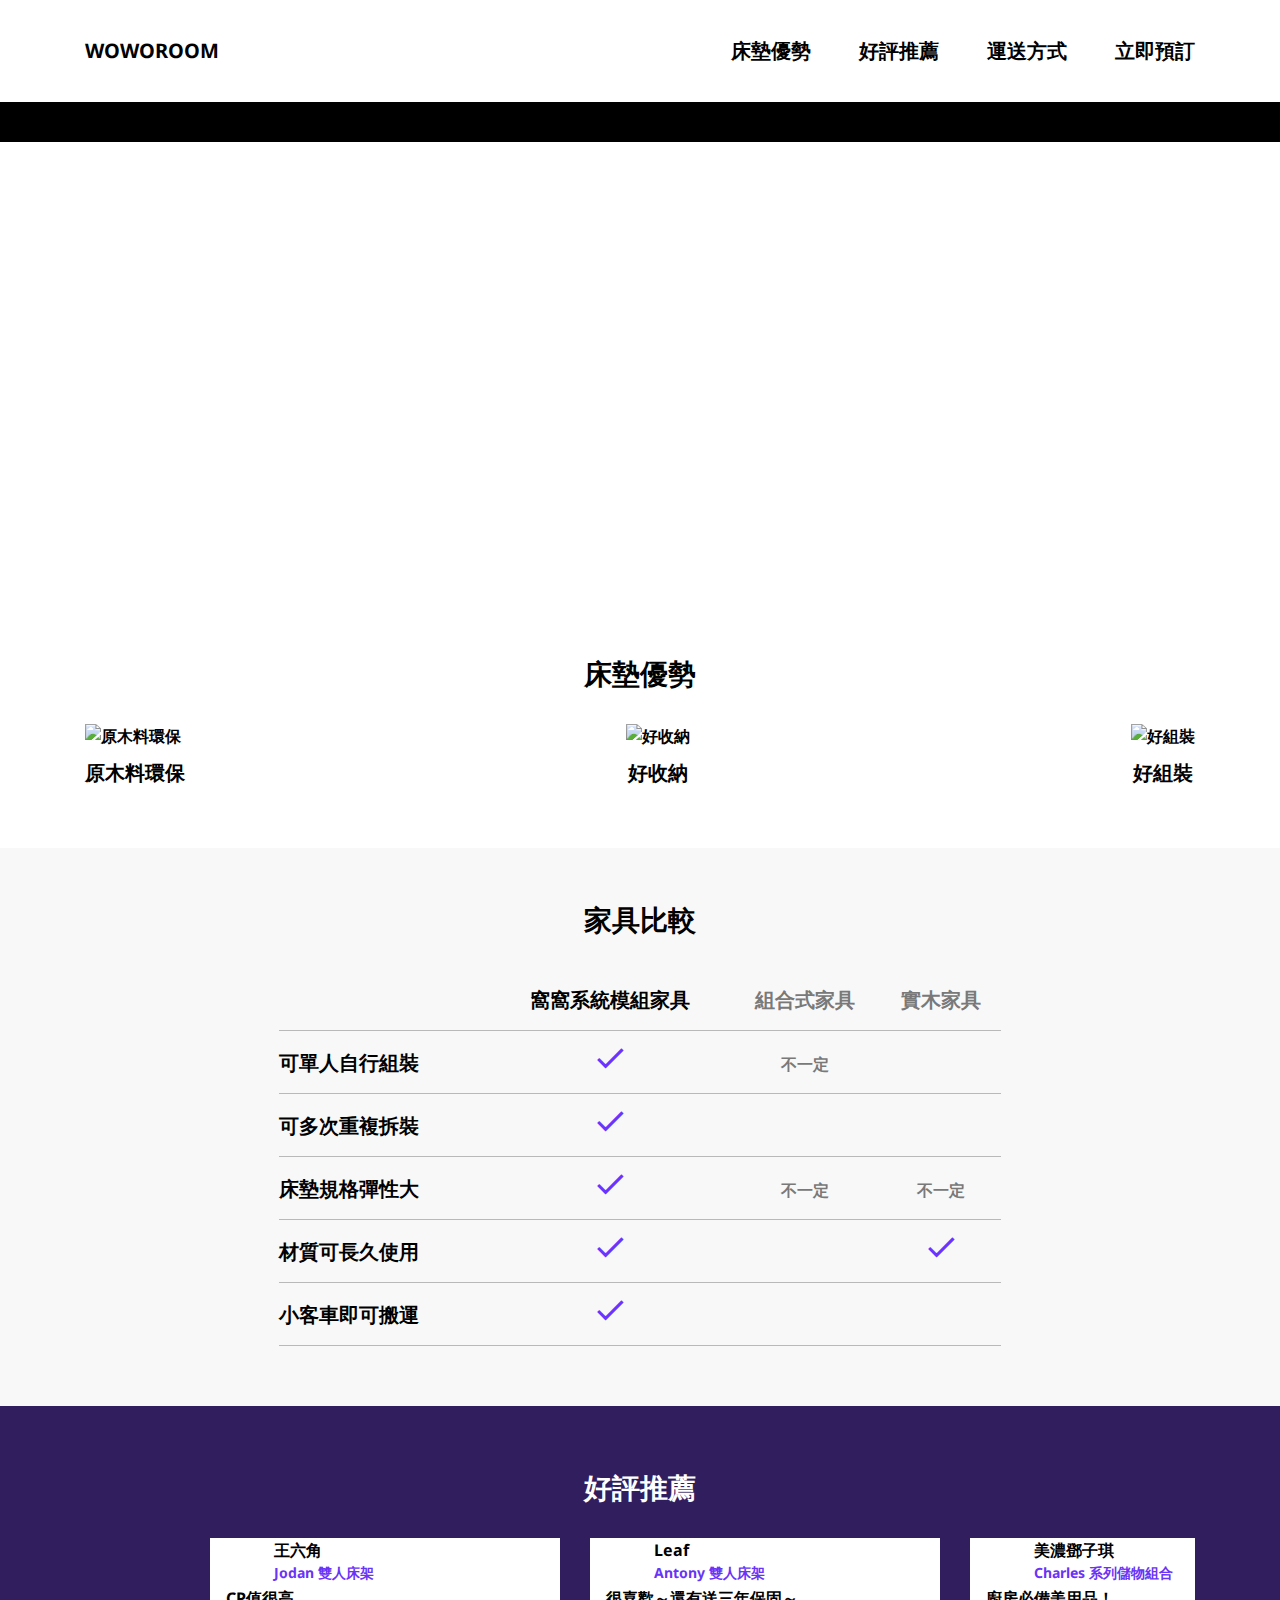
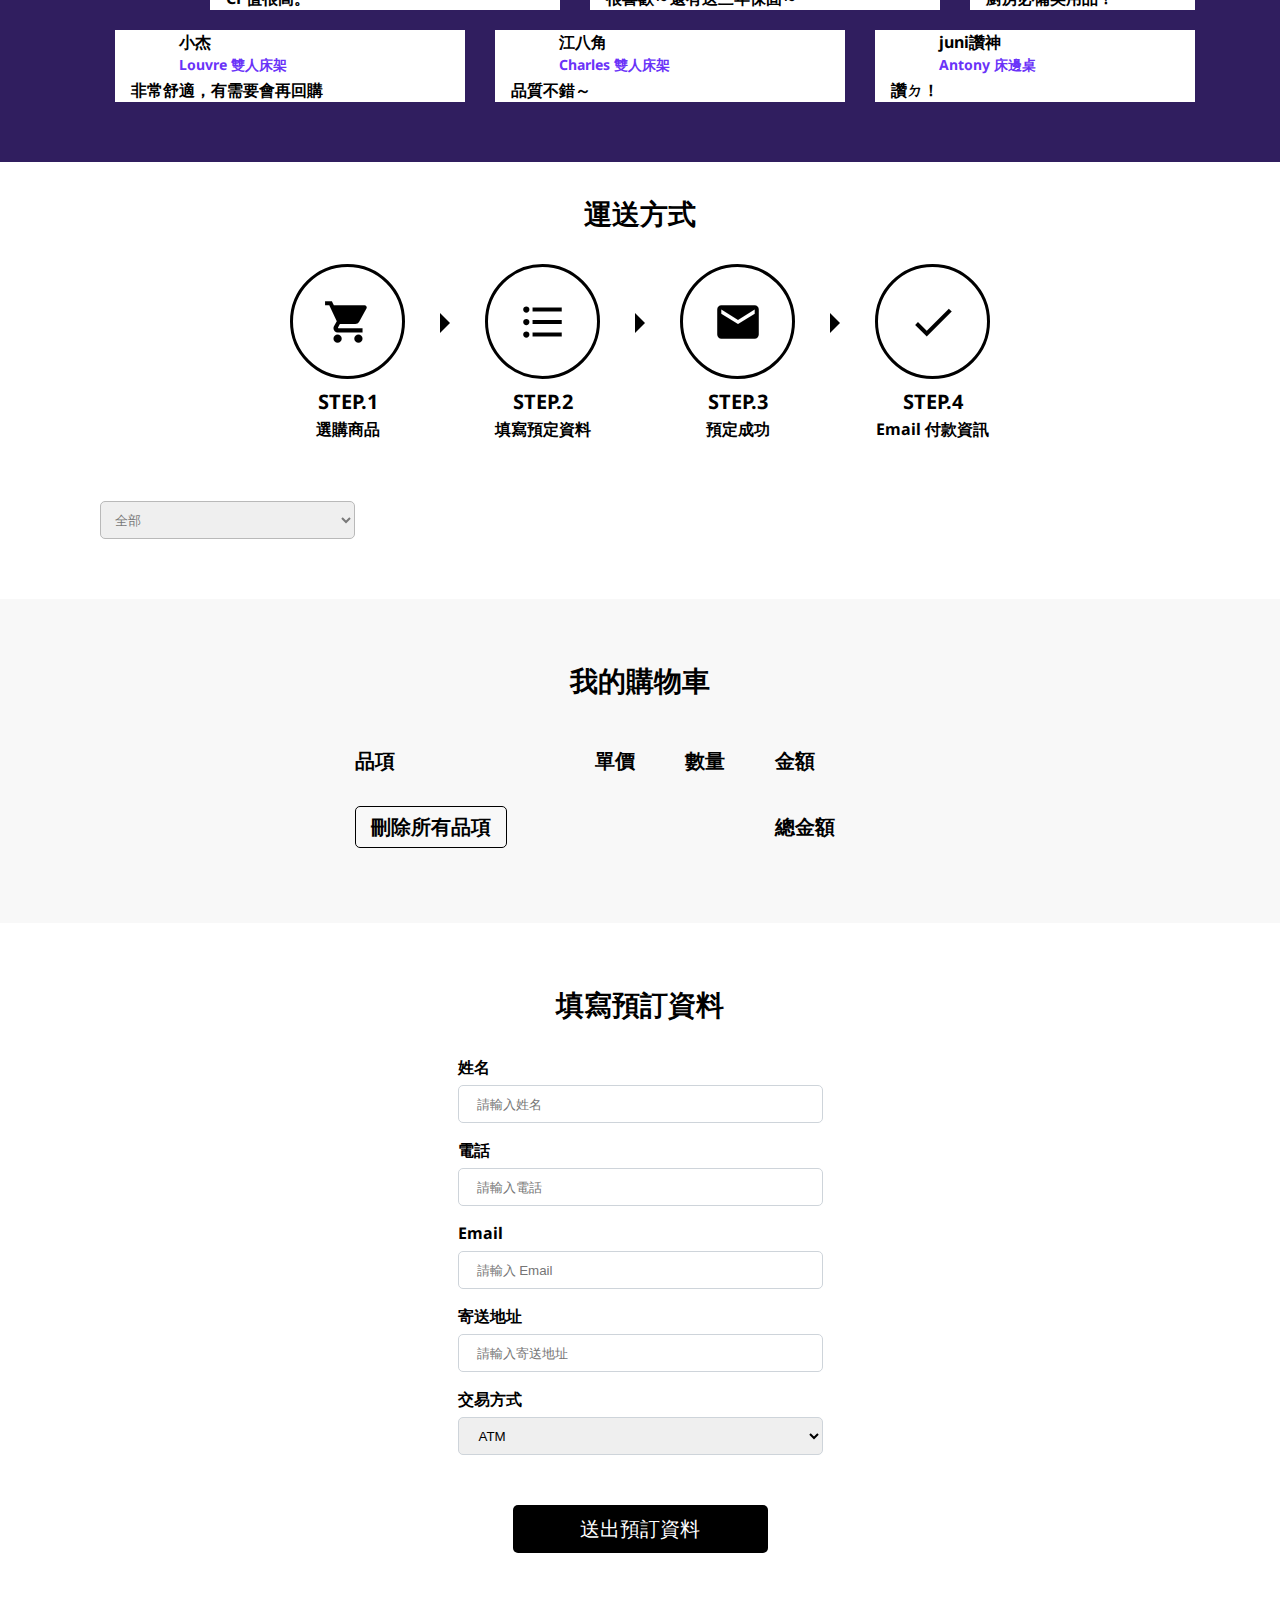
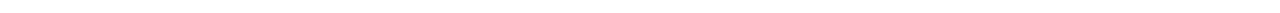
==== index.html @ 796ab6d7 "git push" ====
<!DOCTYPE html>
<html lang="en">
<head>
  <meta charset="UTF-8">
  <meta http-equiv="X-UA-Compatible" content="IE=edge">
  <meta name="viewport" content="width=device-width, initial-scale=1.0">
  <title>Document</title>
<link rel="preconnect" href="https://fonts.gstatic.com">
<link href="https://fonts.googleapis.com/css2?family=Noto+Sans&display=swap" rel="stylesheet">
<link rel="stylesheet" href="https://fonts.googleapis.com/icon?family=Material+Icons">
<script src="https://cdn.jsdelivr.net/npm/axios/dist/axios.min.js"></script>
<script src="//cdnjs.cloudflare.com/ajax/libs/validate.js/0.13.1/validate.min.js"></script>
<link rel="stylesheet" href="./css/style.css">
</head>
  <body>
  <nav class="topBar">
    <div class="wrap">
      <h1><a href="#" class="logo">WOWOROOM</a></h1>
      <span class="material-icons menuToggle">
        menu
      </span>
      <ul class="topBar-menu">
        <li><a href="#bedAdvantage">床墊優勢</a></li>
        <li><a href="#recommendation">好評推薦</a></li>
        <li><a href="#transport">運送方式</a></li>
        <li><a href="#orderInfo">立即預訂</a></li>
      </ul>
    </div>
  </nav>
  <section class="wrap" id="bedAdvantage">
    <div class="banner">
      <h2 class="banner-text">窩窩家居<br>跟您一起品味生活</h2>
    </div>
    <h3 class="section-title">床墊優勢</h3>
    <ul class="bedAdvantage">
      <li>
        <img class="bedAdvantage-img" src="https://i.imgur.com/tR426y5.png" alt="原木料環保">
        <p class="bedAdvantage-text">原木料環保</p>
      </li>
      <li>
        <img class="bedAdvantage-img" src="https://i.imgur.com/Fd2MiBb.png" alt="好收納">
        <p class="bedAdvantage-text">好收納</p>
      </li>
      <li>
        <img class="bedAdvantage-img"
          src="https://github.com/hexschool/js-training/blob/main/%E7%AC%AC%E4%B9%9D%E9%80%B1%E4%B8%BB%E7%B7%9A%E4%BB%BB%E5%8B%99%E5%9C%96%E5%BA%AB/5n1uTFh.png?raw=true"
          alt="好組裝">
        <p class="bedAdvantage-text">好組裝</p>
      </li>
    </ul>
  </section>
  <section class="furniture-compare">
    <div class="wrap">
      <h3 class="section-title">家具比較</h3>
      <div class="overflowWrap">
        <table class="compare-table">
          <thead>
            <tr>
              <th></th>
              <th>窩窩系統模組家具</th>
              <th class="text-muted">組合式家具</th>
              <th class="text-muted">實木家具</th>
            </tr>
          </thead>
          <tr>
            <td>可單人自行組裝</td>
            <td><span class="material-icons">done</span></td>
            <td class="text-muted">不一定</td>
            <td></td>
          </tr>
          <tr>
            <td>可多次重複拆裝</td>
            <td><span class="material-icons">done</span></td>
            <td></td>
            <td></td>
          </tr>
          <tr>
            <td>床墊規格彈性大</td>
            <td><span class="material-icons">done</span></td>
            <td class="text-muted">不一定</td>
            <td class="text-muted">不一定</td>
          </tr>
          <tr>
            <td>材質可長久使用</td>
            <td><span class="material-icons">done</span></td>
            <td></td>
            <td><span class="material-icons">done</span></td>
          </tr>
          <tr>
            <td>小客車即可搬運</td>
            <td><span class="material-icons">done</span></td>
            <td></td>
            <td></td>
          </tr>
        </table>
      </div>
    </div>
  </section>
  <section class="recommendation" id="recommendation">
    <div class="wrap">
      <h3 class="section-title">好評推薦</h3>
      <div class="recommendation-wall">
        <ul class="gallery-top">
          <li class="recommendation-card">
            <img src="https://i.imgur.com/cXcOLhu.png" alt="">
            <div class="recommend-content">
              <div class="recommend-img">
                <img src="https://i.imgur.com/I9L7WOr.png" alt="">
                <div>
                  <p>王六角</p>
                  <p class="recommend-text">Jodan 雙人床架</p>
                </div>
              </div>
              <p>CP值很高。</p>
            </div>
          </li>
          <li class="recommendation-card">
            <img src="https://i.imgur.com/BefHmH2.png" alt="">
            <div class="recommend-content">
              <div class="recommend-img">
                <img src="https://i.imgur.com/CUFGfay.png" alt="">
                <div>
                  <p>Leaf</p>
                  <p class="recommend-text">Antony 雙人床架</p>
                </div>
              </div>
              <p>很喜歡～還有送三年保固～</p>
            </div>
          </li>
          <li class="recommendation-card">
            <img
              src="https://github.com/hexschool/js-training/blob/main/%E7%AC%AC%E4%B9%9D%E9%80%B1%E4%B8%BB%E7%B7%9A%E4%BB%BB%E5%8B%99%E5%9C%96%E5%BA%AB/3IATkJG.png?raw=true"
              alt="">
            <div class="recommend-content">
              <div class="recommend-img">
                <img src="https://i.imgur.com/8WwZsLS.png" alt="">
                <div>
                  <p>美濃鄧子琪</p>
                  <p class="recommend-text">Charles 系列儲物組合</p>
                </div>
              </div>
              <p>廚房必備美用品！</p>
            </div>
          </li>
          <li class="recommendation-card">
            <img src="https://i.imgur.com/HvT3zlU.png" alt="">
            <div class="recommend-content">
              <div class="recommend-img">
                <img src="https://i.imgur.com/NycuPVy.png" alt="">
                <div>
                  <p>isRaynotArray</p>
                  <p class="recommend-text">Antony 雙人床架</p>
                </div>
              </div>
              <p>物超所值!</p>
            </div>
          </li>
          <li class="recommendation-card">
            <img src="https://i.imgur.com/Ed7bxLr.png" alt="">
            <div class="recommend-content">
              <div class="recommend-img">
                <img src="https://i.imgur.com/zdFOQIv.png" alt="">
                <div>
                  <p>程鮭魚</p>
                  <p class="recommend-text">Louvre 雙人床架</p>
                </div>
              </div>
              <p>租屋用剛剛好</p>
            </div>
          </li>
        </ul>
        <ul class="gallery-bottom">
          <li class="recommendation-card">
            <img src="https://i.imgur.com/BefHmH2.png" alt="">
            <div class="recommend-content">
              <div class="recommend-img">
                <img src="https://i.imgur.com/W7fyzp2.png" alt="">
                <div>
                  <p>小杰</p>
                  <p class="recommend-text">Louvre 雙人床架</p>
                </div>
              </div>
              <p>非常舒適，有需要會再回購</p>
            </div>
          </li>
          <li class="recommendation-card">
            <img src="https://i.imgur.com/mjA01Tk.png" alt="">
            <div class="recommend-content">
              <div class="recommend-img">
                <img
                  src="https://github.com/hexschool/js-training/blob/main/%E7%AC%AC%E4%B9%9D%E9%80%B1%E4%B8%BB%E7%B7%9A%E4%BB%BB%E5%8B%99%E5%9C%96%E5%BA%AB/8O1cOnG.png?raw=true"
                  alt="">
                <div>
                  <p>江八角</p>
                  <p class="recommend-text">Charles 雙人床架</p>
                </div>
              </div>
              <p>品質不錯～</p>
            </div>
          </li>
          <li class="recommendation-card">
            <img src="https://i.imgur.com/npA3DgP.png" alt="">
            <div class="recommend-content">
              <div class="recommend-img">
                <img src="https://i.imgur.com/C0NDvSA.png" alt="">
                <div>
                  <p>juni讚神</p>
                  <p class="recommend-text">Antony 床邊桌</p>
                </div>
              </div>
              <p>讚ㄉ！</p>
            </div>
          </li>
          <li class="recommendation-card">
            <img src="https://i.imgur.com/Ed7bxLr.png" alt="">
            <div class="recommend-content">
              <div class="recommend-img">
                <img src="https://i.imgur.com/hUsTZDm.png" alt="">
                <div>
                  <p>久安說安安</p>
                  <p class="recommend-text">Antony 單人床架</p>
                </div>
              </div>
              <p>一個躺剛剛好。</p>
            </div>
          </li>
          <li class="recommendation-card">
            <img src="https://i.imgur.com/mjA01Tk.png" alt="">
            <div class="recommend-content">
              <div class="recommend-img">
                <img
                  src="https://github.com/hexschool/js-training/blob/main/%E7%AC%AC%E4%B9%9D%E9%80%B1%E4%B8%BB%E7%B7%9A%E4%BB%BB%E5%8B%99%E5%9C%96%E5%BA%AB/3ako6QX.png?raw=true"
                  alt="">
                <div>
                  <p>PeiQun</p>
                  <p class="recommend-text">Antony 雙人床架</p>
                </div>
              </div>
              <p>睡起來很舒適</p>
            </div>
          </li>
        </ul>
      </div>
    </div>
  </section>
  <section class="transport" id="transport">
    <h3 class="section-title">運送方式</h3>
    <ul class="transport-intro">
      <li class="transport-card">
        <div class="cardImg">
          <span class="material-icons">
            shopping_cart
          </span>
        </div>
        <h4>STEP.1</h4>
        <p>選購商品</p>
      </li>
      <li class="transport-card">
        <div class="cardImg">
          <span class="material-icons">
            format_list_bulleted
          </span>
        </div>
        <h4>STEP.2</h4>
        <p>填寫預定資料</p>
      </li>
      <li class="transport-card">
        <div class="cardImg">
          <span class="material-icons">
            local_post_office
          </span>
        </div>
        <h4>STEP.3</h4>
        <p>預定成功</p>
      </li>
      <li class="transport-card">
        <div class="cardImg">
          <span class="material-icons">
            done
          </span>
        </div>
        <h4>STEP.4</h4>
        <p>Email 付款資訊</p>
      </li>
    </ul>
  </section>
  <section class="wrap productDisplay">
    <select name="" class="productSelect">
      <option value="全部" selected>全部</option>
      <option value="床架">床架</option>
      <option value="收納">收納</option>
      <option value="窗簾">窗簾</option>
    </select>
    <ul class="productWrap">
      <img src="" alt="">
    </ul>
  </section>
  <section class="shoppingCart">
    <h3 class="section-title">我的購物車</h3>
    <div class="overflowWrap">
      <table class="shoppingCart-table">
        <thead>
          <tr>
            <th width="40%">品項</th>
            <th width="15%">單價</th>
            <th width="15%">數量</th>
            <th width="15%">金額</th>
            <th width="15%"></th>
          </tr>
        </thead>
        <tbody class="tbody">
          </tbody>
          <td>
            <a href="#" class="discardAllBtn">刪除所有品項</a>
          </td>
          <td></td>
          <td></td>
          <td>
            <p>總金額</p>
          </td>
          <td class="totalPrice"></td>
        </tr>
      
      </table>
    </div>
  </section>
  <section class="orderInfo wrap" id="orderInfo">
    <h3 class="section-title">填寫預訂資料</h3>
    <form action="" class="orderInfo-form">
      <div class="orderInfo-formGroup">
        <label for="customerName" class="orderInfo-label">姓名</label>
        <div class="orderInfo-inputWrap">
          <input type="text" class="orderInfo-input" id="customerName" placeholder="請輸入姓名" name="姓名">
          <p class="orderInfo-message" data-message="姓名"></p>
        </div>
      </div>
      <div class="orderInfo-formGroup">
        <label for="customerPhone" class="orderInfo-label">電話</label>
        <div class="orderInfo-inputWrap">
          <input type="tel" class="orderInfo-input" id="customerPhone" placeholder="請輸入電話" name="電話">
          <p class="orderInfo-message" data-message="電話"></p>
        </div>
      </div>
      <div class="orderInfo-formGroup">
        <label for="customerEmail" class="orderInfo-label">Email</label>
        <div class="orderInfo-inputWrap">
          <input type="email" class="orderInfo-input" id="customerEmail" placeholder="請輸入 Email" name="信箱">
          <p class="orderInfo-message" data-message="信箱"></p>
        </div>
      </div>
      <div class="orderInfo-formGroup">
        <label for="customerAddress" class="orderInfo-label">寄送地址</label>
        <div class="orderInfo-inputWrap">
          <input type="text" class="orderInfo-input" id="customerAddress" placeholder="請輸入寄送地址" name="寄送地址">
          <p class="orderInfo-message" data-message="寄送地址"></p>
        </div>
      </div>
      <div class="orderInfo-formGroup">
        <label for="tradeWay" class="orderInfo-label">交易方式</label>
        <div class="orderInfo-inputWrap">
          <select id="tradeWay" class="orderInfo-input" name="交易方式">
            <option value="ATM" selected>ATM</option>
            <option value="信用卡">信用卡</option>
            <option value="超商付款">超商付款</option>
          </select>
        </div>
      </div>
      <input type="submit" value="送出預訂資料" class="orderInfo-btn">
    </form>
  </section>
  </body>
  <script src="./js/index-animation.js"></script>
  <script src="./js/config.js"></script>
  <script src="./js/all.js"></script>
  
</html>
---- css/style.css ----
/* http://meyerweb.com/eric/tools/css/reset/ 
   v2.0 | 20110126
   License: none (public domain)
*/
html, body, div, span, applet, object, iframe,
h1, h2, h3, h4, h5, h6, p, blockquote, pre,
a, abbr, acronym, address, big, cite, code,
del, dfn, em, img, ins, kbd, q, s, samp,
small, strike, strong, sub, sup, tt, var,
b, u, i, center,
dl, dt, dd, ol, ul, li,
fieldset, form, label, legend,
table, caption, tbody, tfoot, thead, tr, th, td,
article, aside, canvas, details, embed,
figure, figcaption, footer, header, hgroup,
menu, nav, output, ruby, section, summary,
time, mark, audio, video {
  margin: 0;
  padding: 0;
  border: 0;
  font-size: 100%;
  font: inherit;
  vertical-align: baseline;
}

/* HTML5 display-role reset for older browsers */
article, aside, details, figcaption, figure,
footer, header, hgroup, menu, nav, section {
  display: block;
}

body {
  line-height: 1;
}

ol, ul {
  list-style: none;
}

blockquote, q {
  quotes: none;
}

blockquote:before, blockquote:after,
q:before, q:after {
  content: '';
  content: none;
}

table {
  border-collapse: collapse;
  border-spacing: 0;
}

*, *::after, *::before {
  -webkit-box-sizing: border-box;
          box-sizing: border-box;
  -webkit-transition: all .2s;
  transition: all .2s;
}

html, body {
  line-height: 1.5;
}

img {
  max-width: 100%;
  display: block;
}

body {
  font-family: 'Noto Sans', sans-serif;
  font-weight: bold;
}

.wrap {
  max-width: 1110px;
  margin: 0 auto;
}

.topBar {
  border-bottom: 40px solid #000000;
  margin-bottom: 30px;
}

.topBar .wrap {
  display: -webkit-box;
  display: -ms-flexbox;
  display: flex;
  position: relative;
  -webkit-box-pack: justify;
      -ms-flex-pack: justify;
          justify-content: space-between;
  -webkit-box-align: center;
      -ms-flex-align: center;
          align-items: center;
  -ms-flex-wrap: wrap;
      flex-wrap: wrap;
}

@media (max-width: 1110px) {
  .topBar .wrap {
    padding: 0 15px;
  }
}

.topBar a {
  display: block;
  text-decoration: none;
  color: #000000;
  font-size: 1.25rem;
}

.topBar a:hover {
  color: #6A33F8;
  -webkit-transform: scale(1.05);
          transform: scale(1.05);
}

.topBar-menu {
  display: -webkit-box;
  display: -ms-flexbox;
  display: flex;
  -ms-flex-wrap: wrap;
      flex-wrap: wrap;
  background-color: #FFFFFF;
}

.topBar-menu.openMenu {
  max-height: 300px;
}

.topBar-menu a {
  padding: 36px 24px;
  background-color: #FFFFFF;
}

.topBar-menu a:hover {
  -webkit-transform: scale(1);
          transform: scale(1);
}

.topBar-menu li:last-child a {
  padding-right: 0;
}

@media (max-width: 767px) {
  .topBar-menu {
    position: absolute;
    top: 61px;
    left: 0;
    right: 0;
    width: 100%;
    z-index: 10;
    max-height: 0;
    overflow: hidden;
    -webkit-transition: all .2s;
    transition: all .2s;
  }
  .topBar-menu li {
    width: 100%;
  }
  .topBar-menu a {
    text-align: center;
    padding: 15px;
    font-size: 1rem;
  }
  .topBar-menu a:hover {
    background-color: #6A33F8;
    color: #FFFFFF;
  }
  .topBar-menu li:last-child a {
    padding: 15px;
  }
}

.menuToggle {
  display: none;
  cursor: pointer;
}

.menuToggle:hover {
  color: #6A33FF;
}

@media (max-width: 767px) {
  .menuToggle {
    display: block;
    font-size: 2rem;
    padding: 15px;
  }
}

.logo {
  padding: 36px 0;
  font-size: 1.5rem;
}

@media (max-width: 767px) {
  .logo {
    padding: 15px;
  }
}

.banner {
  position: relative;
  background-image: url("https://github.com/hexschool/js-training/blob/main/%E7%AC%AC%E4%B9%9D%E9%80%B1%E4%B8%BB%E7%B7%9A%E4%BB%BB%E5%8B%99%E5%9C%96%E5%BA%AB/3ewLAKn.png?raw=true");
  background-position: center center;
  background-repeat: no-repeat;
  background-size: cover;
  min-height: 420px;
  margin-bottom: 60px;
}

.banner-text {
  position: absolute;
  color: #FFFFFF;
  font-size: 2rem;
  left: 50px;
  bottom: 50px;
  font-weight: normal;
}

.section-title {
  text-align: center;
  font-size: 1.75rem;
  margin-bottom: 30px;
}

.bedAdvantage {
  display: -webkit-box;
  display: -ms-flexbox;
  display: flex;
  -webkit-box-pack: justify;
      -ms-flex-pack: justify;
          justify-content: space-between;
  margin-bottom: 60px;
}

.bedAdvantage-img {
  max-height: 140px;
  -o-object-fit: cover;
     object-fit: cover;
  margin-bottom: 10px;
}

.bedAdvantage-text {
  text-align: center;
  font-size: 1.25rem;
}

.furniture-compare {
  background-color: #F8F8F8;
  padding: 50px 0 60px 0;
}

@media (max-width: 767px) {
  .furniture-compare {
    padding: 50px 15px 60px;
  }
}

@media (max-width: 767px) {
  .overflowWrap {
    overflow-x: scroll;
  }
}

.compare-table {
  width: 65%;
  margin: 0 auto;
}

.compare-table th, .compare-table td {
  text-align: center;
  padding: 15px 0;
}

.compare-table th {
  font-size: 1.25rem;
}

.compare-table tr {
  border-bottom: 1px solid #B9B9B9;
}

.compare-table tr td:first-child {
  text-align: left;
  font-size: 1.25rem;
}

.compare-table .material-icons {
  color: #6A33FF;
  -webkit-transform: scale(1.5);
          transform: scale(1.5);
}

@media (max-width: 767px) {
  .compare-table {
    width: 500px;
  }
  .compare-table th, .compare-table td {
    padding: 10px 0;
  }
  .compare-table th {
    font-size: 1rem;
  }
  .compare-table tr td:first-child {
    font-size: 1rem;
  }
}

.text-muted {
  color: #797979;
}

.recommendation {
  background-color: #301E5F;
  padding: 60px 0;
}

.recommendation h3 {
  color: #FFFFFF;
}

@media (max-width: 767px) {
  .recommendation {
    padding: 60px 15px;
  }
}

.recommendation-wall {
  overflow-x: scroll;
  -ms-overflow-style: none;
  /* IE and Edge */
  scrollbar-width: none;
  /* Firefox */
}

.recommendation-wall::-webkit-scrollbar {
  display: none;
}

.gallery-top, .gallery-bottom {
  display: -webkit-box;
  display: -ms-flexbox;
  display: flex;
}

.gallery-top {
  margin-left: 95px;
  margin-bottom: 20px;
}

.recommendation-card {
  display: -webkit-box;
  display: -ms-flexbox;
  display: flex;
  margin-left: 30px;
  min-width: 350px;
  background-color: #FFFFFF;
}

.recommendation-card img {
  user-select: none;
  -moz-user-select: none;
  -webkit-user-drag: none;
  -webkit-user-select: none;
  -ms-user-select: none;
}

.recommend-content {
  padding-left: 16px;
  display: -webkit-box;
  display: -ms-flexbox;
  display: flex;
  -webkit-box-orient: vertical;
  -webkit-box-direction: normal;
      -ms-flex-direction: column;
          flex-direction: column;
  -webkit-box-pack: center;
      -ms-flex-pack: center;
          justify-content: center;
}

.recommend-img {
  display: -webkit-box;
  display: -ms-flexbox;
  display: flex;
  -webkit-box-align: center;
      -ms-flex-align: center;
          align-items: center;
  margin-bottom: 3px;
}

.recommend-img img {
  width: 40px;
  border-radius: 50%;
  margin-right: 8px;
}

.recommend-text {
  font-size: 0.875rem;
  color: #6A33F8;
}

.transport {
  padding: 30px 0;
}

@media (max-width: 767px) {
  .transport li {
    margin-bottom: 20px;
  }
}

.transport-intro {
  display: -webkit-box;
  display: -ms-flexbox;
  display: flex;
  -webkit-box-align: center;
      -ms-flex-align: center;
          align-items: center;
  -webkit-box-pack: justify;
      -ms-flex-pack: justify;
          justify-content: space-between;
  max-width: 700px;
  margin: 0 auto;
}

@media (max-width: 767px) {
  .transport-intro {
    -webkit-box-orient: vertical;
    -webkit-box-direction: normal;
        -ms-flex-direction: column;
            flex-direction: column;
  }
}

.transport-intro li:nth-child(1), .transport-intro li:nth-child(2), .transport-intro li:nth-child(3) {
  position: relative;
}

.transport-intro li:nth-child(1)::after, .transport-intro li:nth-child(2)::after, .transport-intro li:nth-child(3)::after {
  content: "";
  position: absolute;
  top: 49px;
  right: -55px;
  border: 10px solid #000000;
  border-top: 10px solid transparent;
  border-right: 10px solid transparent;
  border-bottom: 10px solid transparent;
}

@media (max-width: 767px) {
  .transport-intro li:nth-child(1)::after, .transport-intro li:nth-child(2)::after, .transport-intro li:nth-child(3)::after {
    position: static;
    margin-top: 25px;
    border: 10px solid #000000;
    border-left: 10px solid transparent;
    border-right: 10px solid transparent;
    border-bottom: 10px solid transparent;
  }
}

.transport-card {
  display: -webkit-box;
  display: -ms-flexbox;
  display: flex;
  -webkit-box-pack: center;
      -ms-flex-pack: center;
          justify-content: center;
  -webkit-box-align: center;
      -ms-flex-align: center;
          align-items: center;
  -webkit-box-orient: vertical;
  -webkit-box-direction: normal;
      -ms-flex-direction: column;
          flex-direction: column;
}

.transport-card .cardImg {
  width: 115px;
  height: 115px;
  border: 3px solid #000000;
  border-radius: 50%;
  display: -webkit-box;
  display: -ms-flexbox;
  display: flex;
  -webkit-box-pack: center;
      -ms-flex-pack: center;
          justify-content: center;
  -webkit-box-align: center;
      -ms-flex-align: center;
          align-items: center;
  margin-bottom: 8px;
}

.transport-card .material-icons {
  font-size: 50px;
}

.transport-card h4 {
  font-size: 1.25rem;
  font-weight: bold;
}

@media (max-width: 767px) {
  .transport-card .cardImg {
    width: 150px;
    height: 150px;
  }
}

.productDisplay {
  padding: 30px 15px;
}

.productSelect {
  border: 1px solid #B9B9B9;
  color: #797979;
  min-height: 38px;
  min-width: 255px;
  border-radius: 5px;
  text-indent: 10px;
  margin-bottom: 30px;
}

.productWrap {
  display: -webkit-box;
  display: -ms-flexbox;
  display: flex;
  -ms-flex-wrap: wrap;
      flex-wrap: wrap;
}

.productCard {
  position: relative;
  margin-right: 2%;
  width: 23%;
  margin-bottom: 30px;
}

.productCard img {
  min-height: 300px;
  width: 100%;
  -o-object-fit: cover;
     object-fit: cover;
}

.productCard a {
  display: block;
  background-color: #000000;
  color: #ffffff;
  padding: 10px 0;
  text-align: center;
  border: none;
  margin-bottom: 8px;
  text-decoration: none;
}

.productCard a:hover {
  background-color: #301E5F;
}

.productCard a, .productCard h3 {
  font-size: 1.25rem;
}

@media (max-width: 900px) {
  .productCard {
    width: 48%;
  }
}

@media (max-width: 540px) {
  .productCard {
    width: 100%;
  }
}

.productType {
  position: absolute;
  top: 13px;
  right: -5px;
  background-color: #000000;
  color: #ffffff;
  padding: 8px 24px;
}

.originPrice {
  font-size: 1.25rem;
}

.nowPrice {
  font-size: 1.75rem;
}

.shoppingCart {
  background-color: #F8F8F8;
  padding: 60px 0;
}

.shoppingCart-table {
  margin: 0 auto;
  border-collapse: collapse;
  font-size: 1.25rem;
}

.shoppingCart-table th, .shoppingCart-table td {
  padding: 15px;
  vertical-align: middle;
}

.shoppingCart-table th {
  text-align: left;
}

.shoppingCart-table tr {
  border-bottom: 1px solid #B9B9B9;
}

.shoppingCart-table tr:first-child, .shoppingCart-table tr:last-child {
  border-bottom: 0;
}

@media (max-width: 767px) {
  .shoppingCart-table {
    width: 700px;
  }
}

.cardItem-title {
  display: -webkit-box;
  display: -ms-flexbox;
  display: flex;
  -webkit-box-align: center;
      -ms-flex-align: center;
          align-items: center;
}

.cardItem-title img {
  margin-right: 15px;
  max-width: 80px;
}

.discardBtn {
  text-align: right;
}

.discardBtn a {
  text-decoration: none;
  display: inline-block;
  padding: 10px;
  font-size: 2rem;
  color: #000000;
}

.discardBtn a:hover {
  color: #6A33F8;
  -webkit-transform: scale(1.3);
          transform: scale(1.3);
}

.discardAllBtn {
  display: inline-block;
  text-decoration: none;
  padding: 5px 15px;
  color: #000000;
  border: 1.3px solid #000000;
  border-radius: 5px;
  font-size: 1.25rem;
}

.discardAllBtn:hover {
  background-color: #000000;
  color: #FFFFFF;
}

.orderInfo {
  padding: 60px 0;
}

.orderInfo-form {
  padding: 0 15px;
}

.orderInfo-formGroup {
  max-width: 365px;
  margin: 0 auto 15px;
}

.orderInfo-label {
  display: block;
  margin-bottom: 6px;
}

.orderInfo-input {
  width: 100%;
  min-height: 38px;
  border: 1px solid #CED4DA;
  border-radius: 5px;
  text-indent: 1rem;
  margin-right: 10px;
}

.orderInfo-inputWrap {
  position: relative;
}

.orderInfo-message {
  position: absolute;
  white-space: nowrap;
  left: 103%;
  top: 50%;
  -webkit-transform: translateY(-50%);
          transform: translateY(-50%);
  color: #C72424;
}

@media (max-width: 767px) {
  .orderInfo-message {
    position: static;
    -webkit-transform: translateY(0);
            transform: translateY(0);
  }
}

.orderInfo-btn {
  display: block;
  min-width: 255px;
  min-height: 48px;
  background-color: #000000;
  color: #FFFFFF;
  border: 0;
  cursor: pointer;
  font-size: 1.25rem;
  margin: 50px auto 0;
  border-radius: 5px;
}

.orderInfo-btn:hover {
  background-color: #301E5F;
}

.orderPage-list {
  padding: 60px 10px;
  display: -webkit-box;
  display: -ms-flexbox;
  display: flex;
  -webkit-box-orient: vertical;
  -webkit-box-direction: normal;
      -ms-flex-direction: column;
          flex-direction: column;
}

.orderPage-list .discardAllBtn {
  -ms-flex-item-align: end;
      align-self: flex-end;
  margin-bottom: 12px;
}

.orderPage-table {
  border: 1px solid #000000;
  width: 100%;
}

.orderPage-table th, .orderPage-table td {
  padding: 10px;
  text-align: left;
  border: 1px solid #000000;
}

@media (max-width: 1110px) {
  .orderPage-table {
    width: 1100px;
  }
}

.delSingleOrder-Btn {
  display: block;
  background-color: #C44021;
  color: #fff;
  border: 0;
  padding: 5px 10px;
  cursor: pointer;
}

.delSingleOrder-Btn:hover {
  opacity: 0.8;
}

.orderStatus {
  position: relative;
}

.orderStatus a {
  position: absolute;
  padding: 10px;
  top: 0;
  bottom: 0;
  right: 0;
  left: 0;
  display: block;
  text-decoration: none;
  color: #FFFFFF;
}

.orderStatus-unDone {
  background-color: #747474;
}

.orderStatus-unDone:hover {
  background-color: #000000;
}

.orderStatus-done {
  background-color: #000000;
}

.orderStatus-done:hover {
  background-color: #747474;
}

.orderTableWrap {
  overflow-x: scroll;
  -ms-overflow-style: none;
  /* IE and Edge */
  scrollbar-width: none;
  /* Firefox */
}

.orderTableWrap::-webkit-scrollbar {
  display: none;
}
/*# sourceMappingURL=all.css.map */
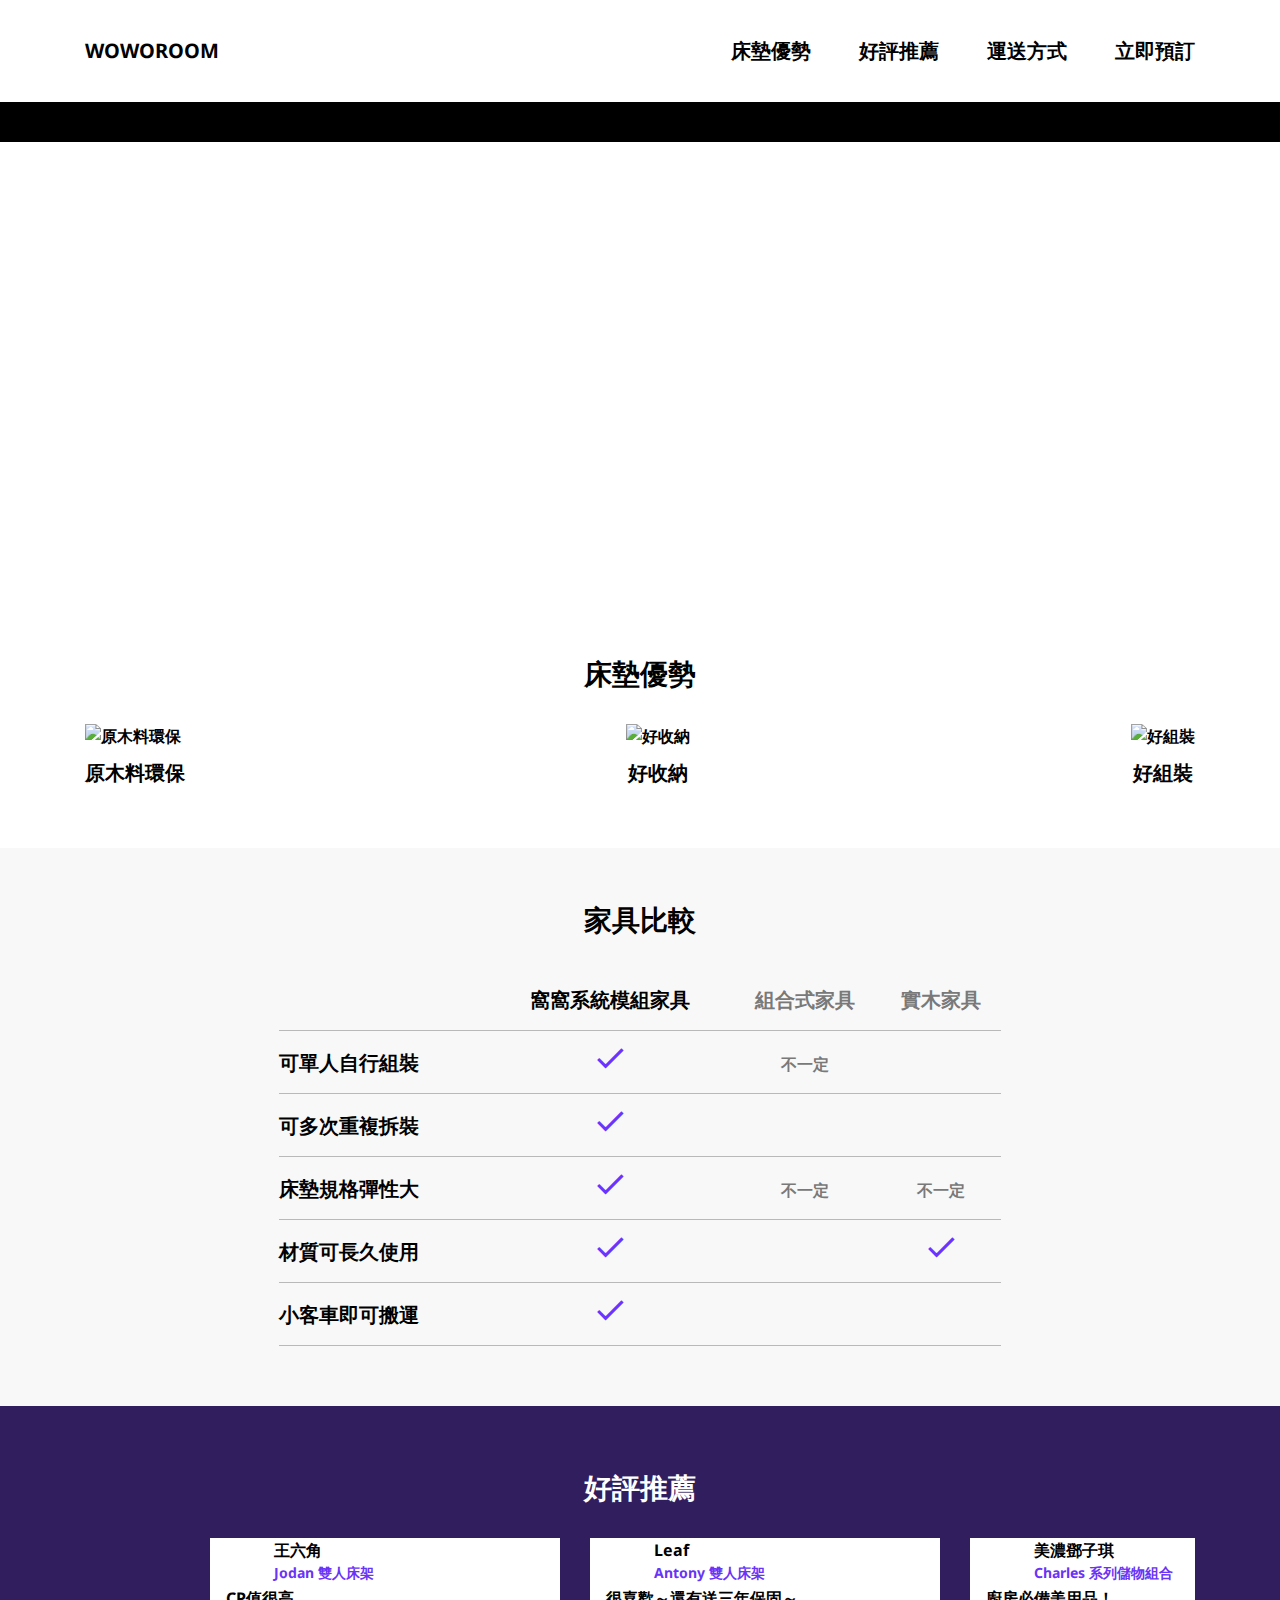
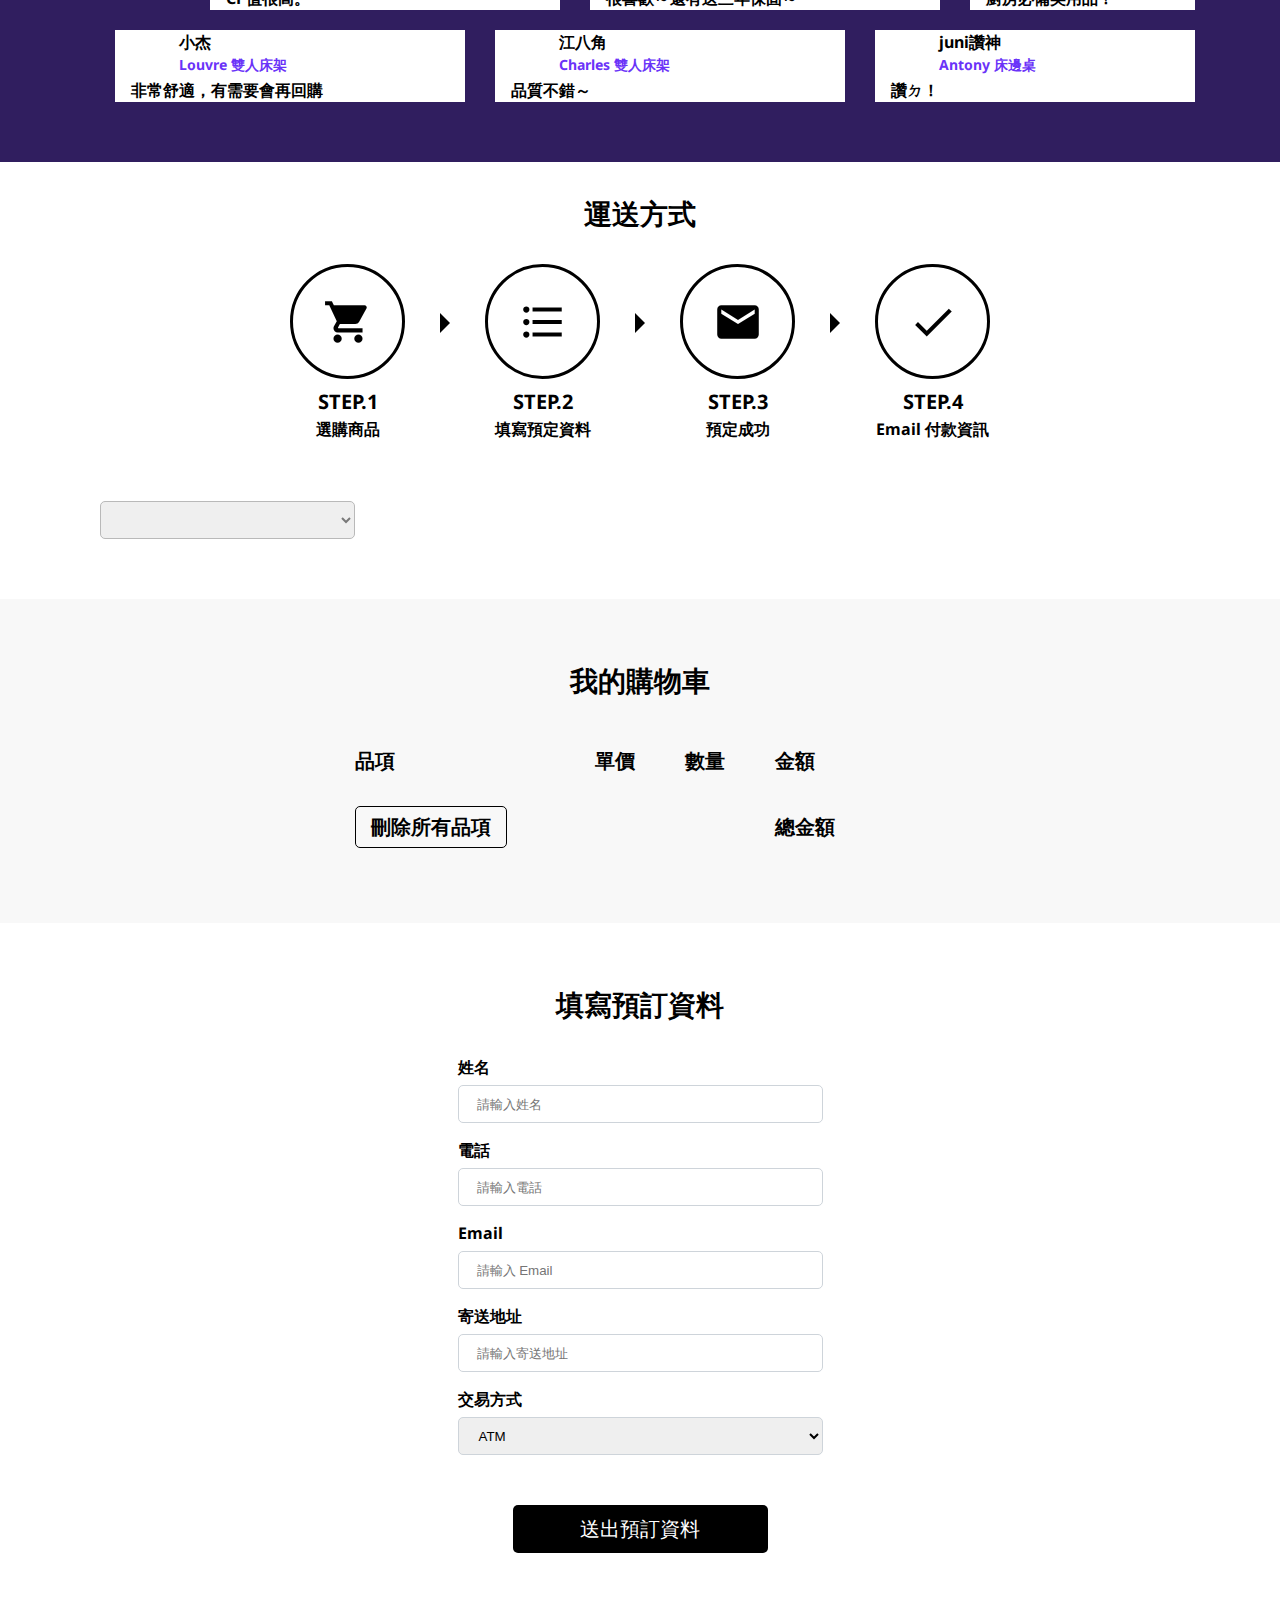
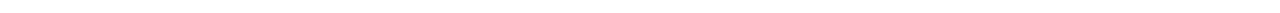
==== commit db1fd265: "Update index.html" ====
--- a/index.html
+++ b/index.html
@@ -286,30 +286,54 @@
   </section>
   <section class="wrap productDisplay">
     <select name="" class="productSelect">
-      <option value="全部" selected>全部</option>
+      <!-- <option value="全部" selected>全部</option>
       <option value="床架">床架</option>
       <option value="收納">收納</option>
-      <option value="窗簾">窗簾</option>
+      <option value="窗簾">窗簾</option> -->
     </select>
     <ul class="productWrap">
-      <img src="" alt="">
+      <!-- <li class="productCard">
+        <h4 class="productType">新品</h4>
+        <img
+          src="https://hexschool-api.s3.us-west-2.amazonaws.com/custom/dp6gW6u5hkUxxCuNi8RjbfgufygamNzdVHWb15lHZTxqZQs0gdDunQBS7F6M3MdegcQmKfLLoxHGgV3kYunUF37DNn6coPH6NqzZwRfhbsmEblpJQLqXLg4yCqUwP3IE.png"
+          alt="">
+        <a href="#" id="addCardBtn">加入購物車</a>
+        <h3>Antony 雙人床架／雙人加大</h3>
+        <del class="originPrice">NT$18,000</del>
+        <p class="nowPrice">NT$12,000</p>
+      </li> -->
     </ul>
   </section>
   <section class="shoppingCart">
     <h3 class="section-title">我的購物車</h3>
     <div class="overflowWrap">
       <table class="shoppingCart-table">
-        <thead>
-          <tr>
-            <th width="40%">品項</th>
-            <th width="15%">單價</th>
-            <th width="15%">數量</th>
-            <th width="15%">金額</th>
-            <th width="15%"></th>
-          </tr>
-        </thead>
-        <tbody class="tbody">
-          </tbody>
+        <tr>
+          <th width="40%">品項</th>
+          <th width="15%">單價</th>
+          <th width="15%">數量</th>
+          <th width="15%">金額</th>
+          <th width="15%"></th>
+        </tr>
+        <tbody class='table'>
+        <!-- <tr>
+          <td>
+            <div class="cardItem-title">
+              <img src="https://i.imgur.com/HvT3zlU.png" alt="">
+              <p>Antony 雙人床架／雙人加大</p>
+            </div>
+          </td>
+          <td>NT$12,000</td>
+          <td>1</td>
+          <td>NT$12,000</td>
+          <td class="discardBtn">
+            <a href="#" class="material-icons">
+              clear
+            </a>
+          </td>
+        </tr> -->
+    </tbody>
+        <tr>
           <td>
             <a href="#" class="discardAllBtn">刪除所有品項</a>
           </td>
@@ -318,9 +342,8 @@
           <td>
             <p>總金額</p>
           </td>
-          <td class="totalPrice"></td>
+          <td class='totalPrice'></td>
         </tr>
-      
       </table>
     </div>
   </section>
@@ -368,9 +391,10 @@
       <input type="submit" value="送出預訂資料" class="orderInfo-btn">
     </form>
   </section>
+</body>
   </body>
   <script src="./js/index-animation.js"></script>
   <script src="./js/config.js"></script>
   <script src="./js/all.js"></script>
   
-</html>+</html>
